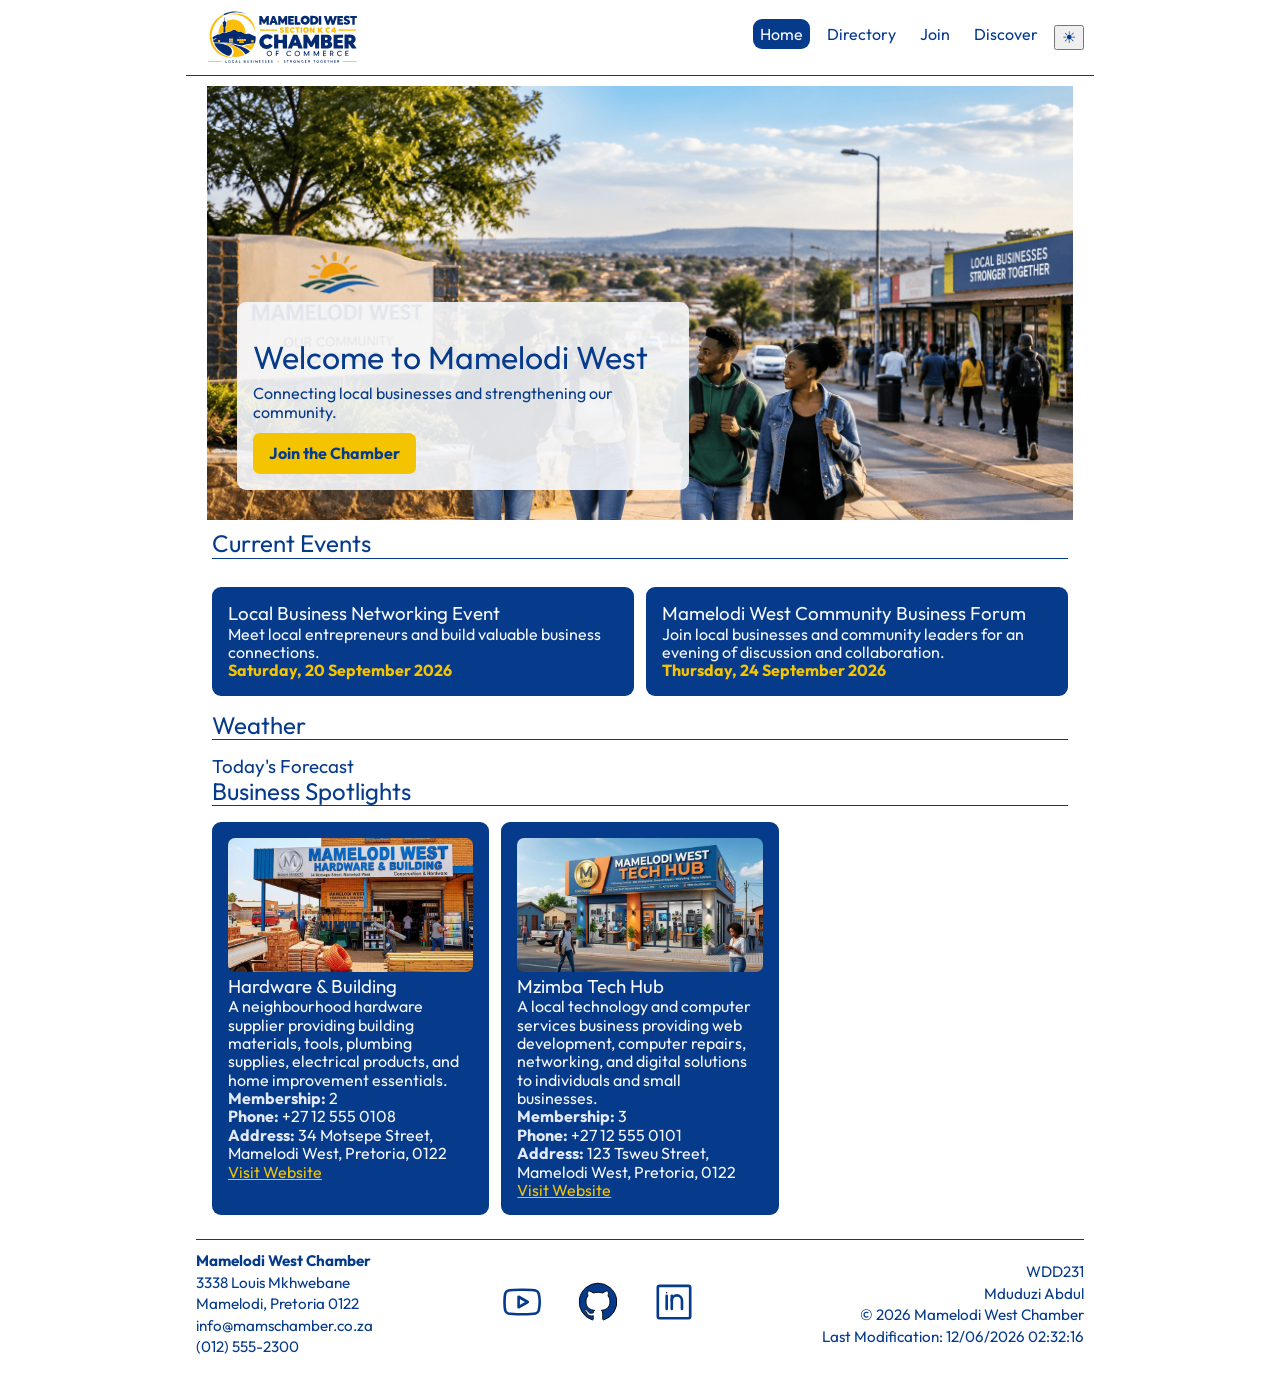
==== chamber/index.html @ 0cd4b723 "." ====
<!doctype html>
<html lang="en">
  <head>
    <meta charset="UTF-8" />
    <meta name="viewport" content="width=device-width, initial-scale=1.0" />
    <meta name="author" content="Mduduzi Abdul Mahlangu" />
    <meta
      name="description"
      content="Home page for Mamelodi West Chamber of Commerce."
    />
    <link rel="preconnect" href="https://fonts.googleapis.com" />
    <link rel="preconnect" href="https://fonts.gstatic.com" crossorigin />
    <link
      href="https://fonts.googleapis.com/css2?family=Outfit:wght@100..900&display=swap"
      rel="stylesheet"
    />
    <meta
      property="og:title"
      content="Mamelodi West Chamber of Commerce Home page"
    />
    <meta
      property="og:description"
      content="Discover local businesses in our community, the chamber is a great place to start exploring your options."
    />
    <meta
      property="og:image"
      content="https://abdulmahl.github.io/wdd231/chamber/images/chamber-share.png"
    />
    <meta
      property="og:url"
      content="https://abdulmahl.github.io/wdd231/chamber/directory.html"
    />
    <link rel="stylesheet" href="styles/normalize.css" />
    <link rel="stylesheet" href="styles/small.css" />
    <link rel="stylesheet" href="styles/larger.css" />
    <link rel="icon" href="images/favicon.ico" />
    <title>Mamelodi West Chamber - Home Page</title>
    <script src="scripts/index.js" defer></script>
    <script type="module" src="scripts/date_time.js"></script>
    <script type="module" src="scripts/hamburger_button.js"></script>
    <script type="module" src="scripts/weather.js"></script>
  </head>
  <body>
    <div class="site-header">
      <header>
        <a href="#">
          <img src="images/logo_light.svg" alt="Site Logo" />
        </a>
        <button
          class="theme-button-small theme-toggle"
          aria-label="Toggle dark mode"
        >
          &#9728;
        </button>
        <button
          type="button"
          id="ham-btn"
          class="hamburger"
          aria-label="Open Navigation"
        >
          <span class="button-shoosher">Hello</span>
        </button>
      </header>
      <nav id="menuItems">
        <ul>
          <li>
            <a href="index.html" class="active">Home</a>
          </li>
          <li>
            <a href="directory.html" class="">Directory</a>
          </li>
          <li>
            <a href="join.html" class="">Join</a>
          </li>
          <li>
            <a href="discover.html" class="">Discover</a>
          </li>
        </ul>
        <button
          class="theme-button-large theme-toggle"
          aria-label="Toggle dark mode"
        >
          &#9728;
        </button>
      </nav>
    </div>

    <main>
      <section class="hero">
        <img
          src="images/hero.png"
          alt="Mamelodi West community"
          width="1200"
          height="600"
        />

        <div class="hero-content">
          <h1>Welcome to Mamelodi West</h1>
          <p>Connecting local businesses and strengthening our community.</p>
          <a href="join.html" class="cta-button">Join the Chamber</a>
        </div>
      </section>

      <section class="home-section events-section">
        <h2>Current Events</h2>

        <article class="event-card">
          <h3>Local Business Networking Event</h3>
          <p>
            Meet local entrepreneurs and build valuable business connections.
          </p>
          <p><strong>Saturday, 20 September 2026</strong></p>
        </article>

        <article class="event-card">
          <h3>Mamelodi West Community Business Forum</h3>
          <p>
            Join local businesses and community leaders for an evening of
            discussion and collaboration.
          </p>
          <p><strong>Thursday, 24 September 2026</strong></p>
        </article>
      </section>

      <section class="home-section weather-section">
        <h2>Weather</h2>

        <div id="forecast">
          <h3>Today's Forecast</h3>
          <div id="forecast-container"></div>
        </div>
      </section>

      <section class="home-section">
        <h2>Business Spotlights</h2>

        <div id="spotlight-container" class="spotlight-container">
          <p>Loading business spotlights...</p>
        </div>
      </section>
    </main>

    <footer>
      <div class="footer-content">
        <div class="footer-info">
          <p class="footer-title">Mamelodi West Chamber</p>
          <p>3338 Louis Mkhwebane</p>
          <p>Mamelodi, Pretoria 0122</p>
          <p>
            <a href="mailto:info@mamschamber.co.za">info@mamschamber.co.za</a>
          </p>
          <p><a href="tel:2235552300">(012) 555-2300</a></p>
        </div>

        <div class="footer-socials">
          <a
            href="https://www.youtube.com/@_abdulmahl"
            target="_blank"
            rel="noopener"
            aria-label="YouTube"
          >
            <img
              src="images/footer-icons/youtube-svgrepo-com.svg"
              alt="YouTube Icon"
              class="social-icon"
            />
          </a>
          <a
            href="https://github.com/abdulmahl"
            target="_blank"
            rel="noopener"
            aria-label="GitHub"
          >
            <img
              src="images/footer-icons/github-svgrepo-com.svg"
              alt="GitHub Icon"
              class="social-icon"
            />
          </a>
          <a
            href="https://www.linkedin.com/in/abdul-mahlangu/"
            target="_blank"
            rel="noopener"
            aria-label="LinkedIn"
          >
            <img
              src="images/footer-icons/linkedin-svgrepo-com.svg"
              alt="LinkedIn Icon"
              class="social-icon"
            />
          </a>
        </div>

        <div class="footer-details">
          <p>WDD231</p>
          <p>Mduduzi Abdul</p>
          <p>&copy; <span id="currentyear"></span> Mamelodi West Chamber</p>
          <p id="lastModified"></p>
        </div>
      </div>
    </footer>
  </body>
</html>
---- chamber/styles/small.css ----
* {
  font-family: "Outfit", sans-serif;
  font-optical-sizing: auto;
  font-weight: 400;
  font-style: normal;
  margin: 0;
  color: #063b8c;
}

header {
  display: grid;
  grid-template-columns: 1fr 44px 44px;
  padding: 10px;
  align-items: center;
  column-gap: 6px;
  border-bottom: #063b8c solid 1px;
}

.site-header {
  padding: 10px;
}

header img {
  display: block;
  width: 40%;
  height: auto;
}

.theme-button-large {
  display: none;
}

.hamburger {
  background: none;
  border: none;
  color: #063b8c;
  cursor: pointer;
  font-size: 2.2rem;
  margin-top: -9px;
}

.hamburger::after {
  content: "\2630";
}

.hamburger.open::after {
  content: "\00D7";
}

.button-shoosher {
  display: none;
}

nav {
  display: none;
}

nav.show {
  display: flex;
  padding: 10px;
  border-bottom: #063b8c solid 1px;
}

nav.show ul {
  display: flex;
  flex-direction: column;
  list-style: none;
  padding: 0;
  gap: 12px;
}

nav.show ul a {
  text-decoration: none;
  color: #063b8c;
  padding: 3px 5px;
  border-radius: 9px;
}

nav.show ul a.active {
  background-color: #063b8c;
  color: #f7f9fc;
  cursor: default;
}

.dir-heading {
  display: flex;
  align-items: center;
  justify-content: space-between;
  padding: 10px;
}

.view-buttons {
  display: flex;
  gap: 7px;
}

.view-buttons button {
  padding: 6px 12px;
  cursor: pointer;
  border: 1px solid #063b8c;
  background-color: #f7f9fc;
  border-radius: 6px;
  font-weight: 600;
}

.view-buttons button.active-view {
  background-color: #063b8c;
  color: #f7f9fc;
}

.business-members.grid-view {
  display: grid;
  grid-template-columns: 1fr;
  gap: 12px;
  padding: 10px;
}

.member-card {
  display: flex;
  flex-direction: column;
  padding: 10px;
  gap: 9px;
  background-color: #063b8c;
  border-radius: 9px;
}

.member-card img {
  width: 39%;
  height: auto;
  border-radius: 9px;
}

.image-wrapper {
  display: flex;
  justify-content: start;
  gap: 9px;
}

.title-container h2,
.title-container p {
  color: #f7f9fc;
}

.title-container h2 {
  border-bottom: #f5c400 solid 1px;
}

.contact-wrapper {
  display: flex;
  flex-direction: column;
  gap: 12px;
}

.contact-wrapper a {
  color: #f7f9fc;
  text-decoration: none;
}

.business-members.list-view {
  display: flex;
  flex-direction: column;
  gap: 0;
  padding: 10px;
}

.business-members.list-view .member-card {
  flex-direction: column;
  align-items: start;
  justify-content: space-between;
  border: 1px solid #063b8c;
  border-bottom: none;
  border-radius: 0;
  padding: 10px 14px;
}

.business-members.list-view .member-card:last-child {
  border-bottom: 1px solid #063b8c;
}

.business-members.list-view .member-card:nth-child(odd) {
  background-color: #f7f9fc;
}

.business-members.list-view .member-card:nth-child(even) {
  background-color: #e2e9f5;
}

.business-members.list-view .member-card h2,
.business-members.list-view .member-card p,
.business-members.list-view .member-card a {
  color: #063b8c;
}

.business-members.list-view .member-card img,
.business-members.list-view .member-card .title-container p {
  display: none;
}

.business-members.list-view .member-card .title-container h2 {
  border-bottom: none;
  font-size: 1.1rem;
}

.business-members.list-view .contact-wrapper {
  flex-direction: column;
  gap: 14px;
  align-items: start;
}

/* Home Page styling */
.hero {
  position: relative;
  margin: 0 1rem 1rem;
}

.hero img {
  display: block;
  width: 100%;
  height: auto;
}

.hero-content h1 {
  margin-bottom: 0.5rem;
}

.cta-button {
  display: inline-block;
  margin-top: 0.75rem;
  padding: 0.7rem 1rem;
  background-color: #f5c400;
  color: #063b8c;
  text-decoration: none;
  font-weight: 700;
  border-radius: 7px;
}

.home-section {
  padding: 0 1rem;
}

.home-section h2 {
  border-bottom: 1px solid #063b8c;
  margin-bottom: 1rem;
}

.event-card,
.spotlight-card {
  padding: 1rem;
  margin-bottom: 1rem;
  border-radius: 9px;
  background-color: #063b8c;
  color: #f7f9fc;
}

.event-card h3,
.event-card p,
.spotlight-card h3,
.spotlight-card p {
  color: #f7f9fc;
}

.event-card p strong {
  color: #f5c400;
}

.spotlight-card img {
  width: 100%;
  height: auto;
  border-radius: 7px;
}

.home-member-card {
  display: flex;
  flex-direction: column;
  align-items: start;
  color: #e2e9f5;
}

.home-member-card p strong {
  color: #e2e9f5;
}

.spotlight-card a {
  color: #f5c400;
}

#forecast-container {
  display: grid;
  gap: 10px;
}

.forecast-card {
  padding: 1rem;
  border: 1px solid #063b8c;
  border-radius: 9px;
}

/* End of home page styling */

footer {
  padding: 1.5rem 1rem;
}

.footer-content {
  display: flex;
  flex-direction: column;
  align-items: center;
  text-align: center;
  gap: 1.5rem;
  border-top: #063b8c solid 1px;
  padding-top: 12px;
}

.footer-info,
.footer-details {
  display: flex;
  flex-direction: column;
  gap: 0.25rem;
}

.footer-title {
  font-weight: 700;
}

.footer-info p,
.footer-info a,
.footer-details p {
  font-size: 0.95rem;
  text-decoration: none;
}

.footer-socials {
  display: flex;
  gap: 1.25rem;
  align-items: center;
  justify-content: center;
}

.footer-socials img {
  width: 42px;
  height: 42px;
}
---- chamber/styles/larger.css ----
@media only screen and (min-width: 38rem) {
  header img {
    width: 23%;
  }

  .site-header {
    padding: 0 10px;
  }

  .business-members.grid-view {
    grid-template-columns: repeat(auto-fit, minmax(300px, 1fr));
    padding: 5px 10px;
  }

  .dir-heading {
    padding: 15px 15px 0;
  }

  nav.show ul a:hover {
    background-color: #063b8c;
    color: #f7f9fc;
  }

  .business-members.list-view .contact-wrapper {
    flex-direction: row;
    align-items: center;
  }

  .business-members.list-view .member-card {
    flex-direction: row;
    align-items: center;
  }

  .hero {
    margin: 0.666rem;
  }

  .hero-content {
    position: absolute;
    left: 10px;
    right: 10px;
    bottom: 10px;
    padding: 1rem;
    background-color: rgba(247, 249, 252, 0.9);
    border-radius: 9px;
  }

  .footer-socials img {
    padding: 7px;
  }

  .footer-socials img:hover {
    background-color: #f5c400;
    border-radius: 100%;
  }
}

@media only screen and (min-width: 45rem) {
  .site-header,
  main,
  nav,
  footer {
    max-width: 888px;
    margin: 0 auto;
  }

  .theme-button-small {
    display: none;
  }

  .theme-button-large {
    display: flex;
  }

  header img {
    width: 35%;
  }

  header {
    border-bottom: none;
  }

  .hamburger {
    display: none;
  }

  .site-header {
    display: flex;
    align-items: center;
    border-bottom: #063b8c solid 1px;
  }

  nav {
    display: flex;
    gap: 9px;
  }

  nav ul {
    display: flex;
    list-style-type: none;
    gap: 10px;
    padding: 0;
  }

  nav ul a {
    text-decoration: none;
    padding: 5px 7px;
    border-radius: 9px;
  }

  nav ul a:hover {
    background-color: #063b8c;
    color: #f7f9fc;
  }

  nav ul a.active {
    background-color: #063b8c;
    color: #f7f9fc;
    cursor: default;
  }

  .business-members.grid-view {
    grid-template-columns: repeat(3, 1fr);
  }

  .hero-content {
    left: 30px;
    right: auto;
    bottom: 30px;
    max-width: 420px;
  }

  .spotlight-container {
    display: grid;
    grid-template-columns: repeat(3, 1fr);
    gap: 12px;
  }

  .spotlight-card {
    margin-bottom: 0;
  }

  #forecast-container {
    grid-template-columns: repeat(3, 1fr);
  }

  .events-section {
    display: grid;
    grid-template-columns: repeat(2, 1fr);
    gap: 12px;
  }

  .events-section h2 {
    grid-column: 1 / -1;
  }

  /* Desktop Footer Row Layout */
  .footer-content {
    flex-direction: row;
    justify-content: space-between;
    align-items: center;
    text-align: left;
  }

  .footer-details {
    text-align: right;
  }
}
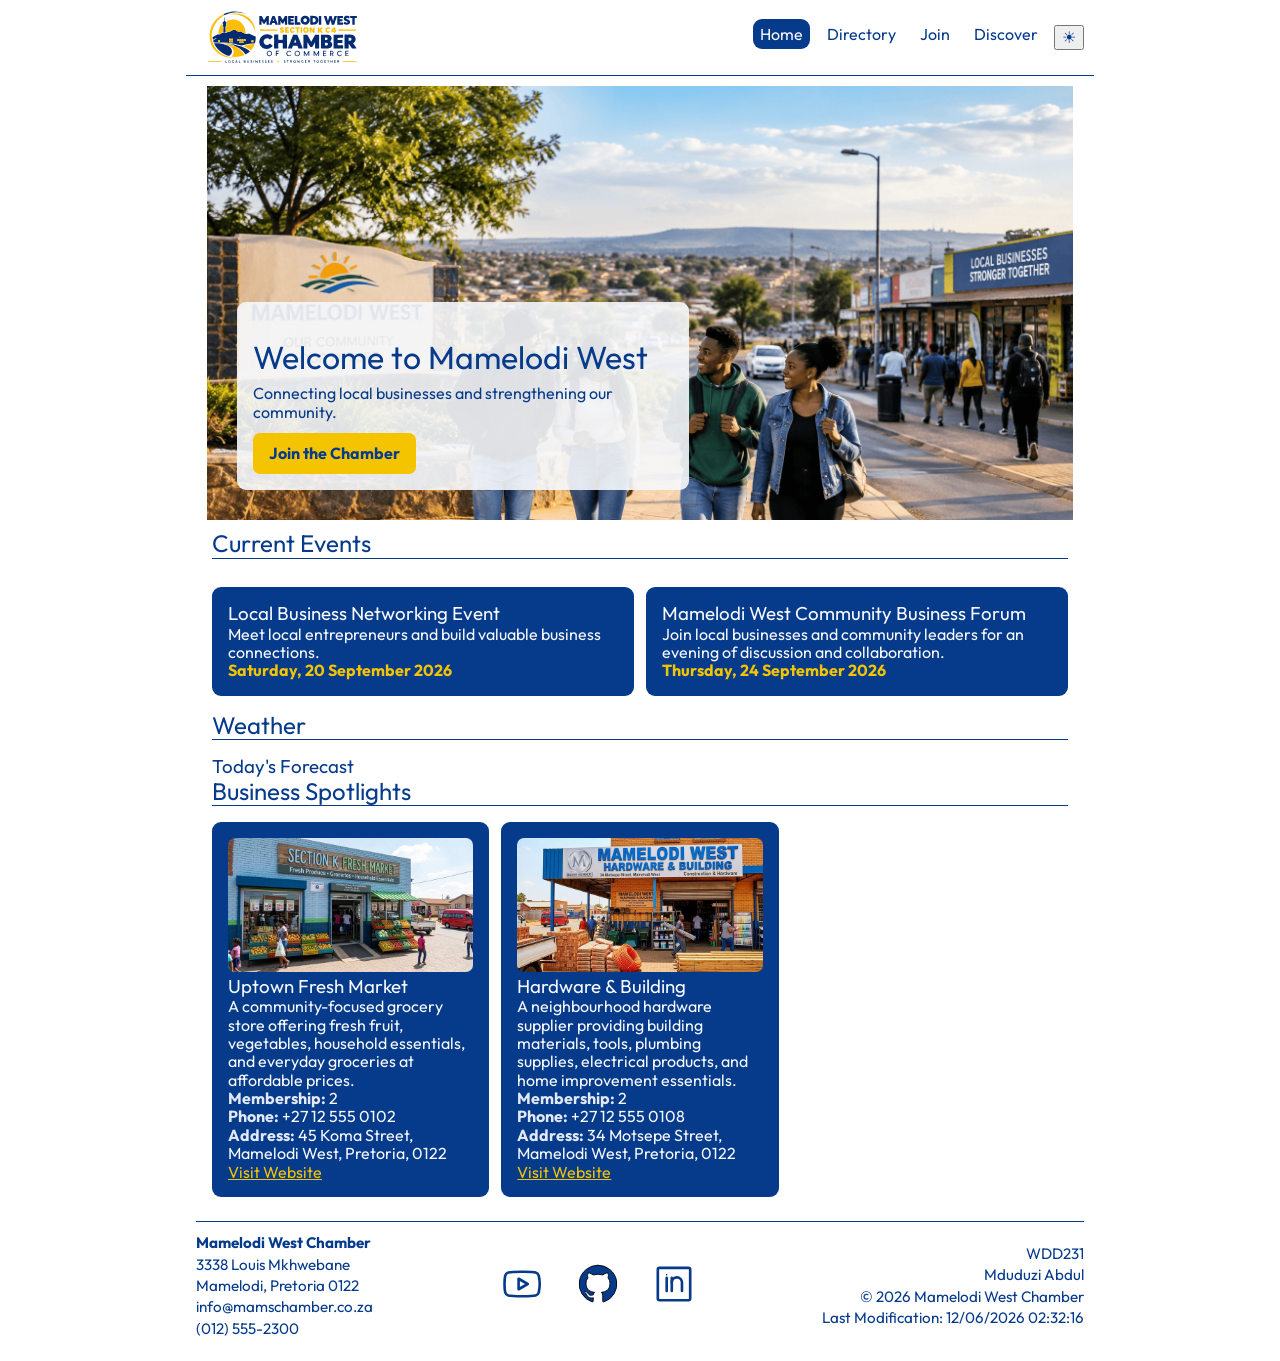
==== commit 4ba06d02: "." ====
--- a/chamber/index.html
+++ b/chamber/index.html
@@ -20,7 +20,7 @@
     />
     <meta
       property="og:description"
-      content="Discover local businesses in our community, the chamber is a great place to start exploring your options."
+      content="Discover local businesses and community opportunities in Mamelodi West through the Chamber."
     />
     <meta
       property="og:image"
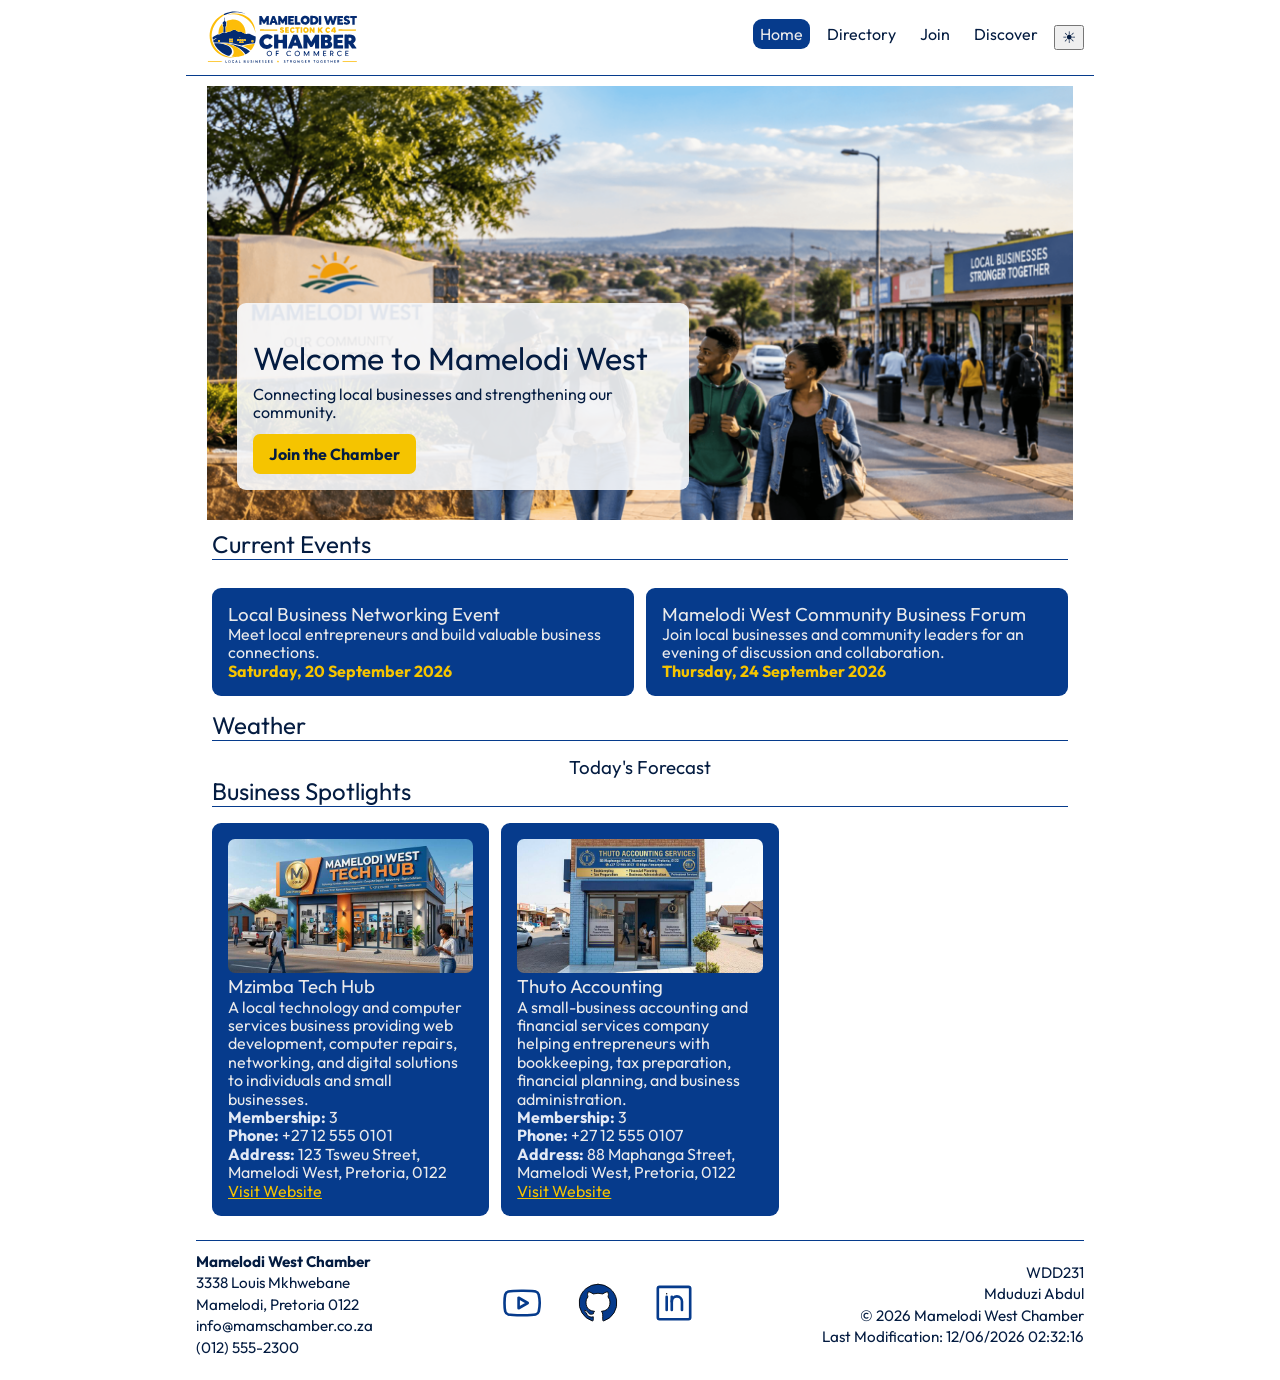
==== commit 56e80723: "." ====
--- a/chamber/index.html
+++ b/chamber/index.html
@@ -20,7 +20,7 @@
     />
     <meta
       property="og:description"
-      content="Discover local businesses and community opportunities in Mamelodi West through the Chamber."
+      content="Discover local businesses, community opportunities, services, and events in Mamelodi West through the Chamber."
     />
     <meta
       property="og:image"
--- a/chamber/styles/small.css
+++ b/chamber/styles/small.css
@@ -1,10 +1,21 @@
+:root {
+  --primary-color: #063b8c;
+  --secondary-color: #f5c400;
+  --background-color: #f7f9fc;
+  --text-color-dark: #041c41;
+  --text-color-light: #eaeaeb;
+  --odd: #eaf1fa;
+  --even: #e2e9f5;
+  --font-family: "Outfit";
+}
+
 * {
-  font-family: "Outfit", sans-serif;
+  font-family: var(--font-family), sans-serif;
   font-optical-sizing: auto;
   font-weight: 400;
   font-style: normal;
   margin: 0;
-  color: #063b8c;
+  color: var(--text-color-dark);
 }
 
 header {
@@ -13,7 +24,7 @@
   padding: 10px;
   align-items: center;
   column-gap: 6px;
-  border-bottom: #063b8c solid 1px;
+  border-bottom: var(--primary-color) solid 1px;
 }
 
 .site-header {
@@ -33,7 +44,7 @@
 .hamburger {
   background: none;
   border: none;
-  color: #063b8c;
+  color: var(--primary-color);
   cursor: pointer;
   font-size: 2.2rem;
   margin-top: -9px;
@@ -58,7 +69,7 @@
 nav.show {
   display: flex;
   padding: 10px;
-  border-bottom: #063b8c solid 1px;
+  border-bottom: var(--primary-color) solid 1px;
 }
 
 nav.show ul {
@@ -71,14 +82,14 @@
 
 nav.show ul a {
   text-decoration: none;
-  color: #063b8c;
+  color: var(--text-color-dark);
   padding: 3px 5px;
   border-radius: 9px;
 }
 
 nav.show ul a.active {
-  background-color: #063b8c;
-  color: #f7f9fc;
+  background-color: var(--primary-color);
+  color: var(--text-color-light);
   cursor: default;
 }
 
@@ -97,15 +108,15 @@
 .view-buttons button {
   padding: 6px 12px;
   cursor: pointer;
-  border: 1px solid #063b8c;
-  background-color: #f7f9fc;
+  border: 1px solid var(--primary-color);
+  background-color: var(--background-color);
   border-radius: 6px;
   font-weight: 600;
 }
 
 .view-buttons button.active-view {
-  background-color: #063b8c;
-  color: #f7f9fc;
+  background-color: var(--primary-color);
+  color: var(--text-color-light);
 }
 
 .business-members.grid-view {
@@ -120,7 +131,7 @@
   flex-direction: column;
   padding: 10px;
   gap: 9px;
-  background-color: #063b8c;
+  background-color: var(--primary-color);
   border-radius: 9px;
 }
 
@@ -138,11 +149,11 @@
 
 .title-container h2,
 .title-container p {
-  color: #f7f9fc;
+  color: var(--text-color-light);
 }
 
 .title-container h2 {
-  border-bottom: #f5c400 solid 1px;
+  border-bottom: var(--secondary-color) solid 1px;
 }
 
 .contact-wrapper {
@@ -152,7 +163,7 @@
 }
 
 .contact-wrapper a {
-  color: #f7f9fc;
+  color: var(--text-color-light);
   text-decoration: none;
 }
 
@@ -167,28 +178,28 @@
   flex-direction: column;
   align-items: start;
   justify-content: space-between;
-  border: 1px solid #063b8c;
+  border: 1px solid var(--primary-color);
   border-bottom: none;
   border-radius: 0;
   padding: 10px 14px;
 }
 
 .business-members.list-view .member-card:last-child {
-  border-bottom: 1px solid #063b8c;
+  border-bottom: 1px solid var(--primary-color);
 }
 
 .business-members.list-view .member-card:nth-child(odd) {
-  background-color: #f7f9fc;
+  background-color: var(--odd);
 }
 
 .business-members.list-view .member-card:nth-child(even) {
-  background-color: #e2e9f5;
+  background-color: var(--even);
 }
 
 .business-members.list-view .member-card h2,
 .business-members.list-view .member-card p,
 .business-members.list-view .member-card a {
-  color: #063b8c;
+  color: var(--text-color-dark);
 }
 
 .business-members.list-view .member-card img,
@@ -227,19 +238,25 @@
   display: inline-block;
   margin-top: 0.75rem;
   padding: 0.7rem 1rem;
-  background-color: #f5c400;
-  color: #063b8c;
+  background-color: var(--secondary-color);
+  color: var(--text-color-dark);
   text-decoration: none;
   font-weight: 700;
   border-radius: 7px;
 }
 
+.cta-button:hover {
+  background-color: var(--primary-color);
+  transition: ease-in-out;
+  color: var(--text-color-light);
+}
+
 .home-section {
   padding: 0 1rem;
 }
 
 .home-section h2 {
-  border-bottom: 1px solid #063b8c;
+  border-bottom: 1px solid var(--primary-color);
   margin-bottom: 1rem;
 }
 
@@ -248,19 +265,19 @@
   padding: 1rem;
   margin-bottom: 1rem;
   border-radius: 9px;
-  background-color: #063b8c;
-  color: #f7f9fc;
+  background-color: var(--primary-color);
+  color: var(--text-color-light);
 }
 
 .event-card h3,
 .event-card p,
 .spotlight-card h3,
 .spotlight-card p {
-  color: #f7f9fc;
+  color: var(--text-color-light);
 }
 
 .event-card p strong {
-  color: #f5c400;
+  color: var(--secondary-color);
 }
 
 .spotlight-card img {
@@ -273,25 +290,110 @@
   display: flex;
   flex-direction: column;
   align-items: start;
-  color: #e2e9f5;
+  color: var(--even);
 }
 
 .home-member-card p strong {
-  color: #e2e9f5;
+  color: var(--even);
 }
 
 .spotlight-card a {
-  color: #f5c400;
-}
-
-#forecast-container {
+  color: var(--secondary-color);
+}
+
+.weather-icon {
+  display: flex;
+  flex-direction: column;
+  align-items: center;
+}
+
+#forecast h3 {
+  text-align: center;
+}
+
+.weather-card {
+  max-width: 450px;
+  margin: 1rem auto;
+  padding: 0.555rem;
+  background-color: var(--background-color);
+  border-radius: 16px;
+  box-shadow: 0 4px 15px var(--primary-color);
+  border-top: 6px solid var(--secondary-color);
+}
+
+.weather-header {
+  display: flex;
+  justify-content: space-between;
+  align-items: center;
+  padding: 0.3rem;
+  border-radius: 16px;
+  background: var(--even);
+}
+
+.weather-header h2 {
+  margin: 0;
+  color: var(--text-color-dark);
+  font-size: 1rem;
+}
+
+.weather-header p {
+  margin: 0.4rem 0 0;
+  text-transform: capitalize;
+  color: var(--text-color-dark);
+}
+
+.weather-header img {
+  width: 77px;
+  height: 77px;
+}
+
+.current-temperature {
+  display: flex;
+  align-items: flex-start;
+  justify-content: center;
+  margin: 0.5rem 0 1.5rem;
+  color: var(--primary-color);
+}
+
+.current-temperature span:first-child {
+  font-size: 4rem;
+  font-weight: 700;
+  line-height: 1;
+}
+
+.current-temperature span:last-child {
+  font-size: 1.5rem;
+  font-weight: 600;
+}
+
+.weather-details {
   display: grid;
-  gap: 10px;
+  grid-template-columns: repeat(2, 1fr);
+  gap: 0.8rem;
+}
+
+.weather-details div {
+  padding: 0.8rem;
+  background-color: var(--background-color);
+  border-radius: 10px;
+  text-align: center;
+}
+
+.weather-details span {
+  display: block;
+  margin-bottom: 0.3rem;
+  color: var(--primary-color);
+  font-size: 0.85rem;
+}
+
+.weather-details strong {
+  color: var(--primary-color);
+  font-size: 1.1rem;
 }
 
 .forecast-card {
   padding: 1rem;
-  border: 1px solid #063b8c;
+  border: 1px solid var(--primary-color);
   border-radius: 9px;
 }
 
@@ -307,7 +409,7 @@
   align-items: center;
   text-align: center;
   gap: 1.5rem;
-  border-top: #063b8c solid 1px;
+  border-top: var(--primary-color) solid 1px;
   padding-top: 12px;
 }
 
--- a/chamber/styles/larger.css
+++ b/chamber/styles/larger.css
@@ -1,3 +1,14 @@
+:root {
+  --primary-color: #063b8c;
+  --secondary-color: #f5c400;
+  --background-color: #f7f9fc;
+  --text-color-dark: #041c41;
+  --text-color-light: #eaeaeb;
+  --odd: #eaf1fa;
+  --even: #e2e9f5;
+  --font-family: "Outfit";
+}
+
 @media only screen and (min-width: 38rem) {
   header img {
     width: 23%;
@@ -17,7 +28,7 @@
   }
 
   nav.show ul a:hover {
-    background-color: #063b8c;
+    background-color: var(--primary-color);
     color: #f7f9fc;
   }
 
@@ -45,12 +56,24 @@
     border-radius: 9px;
   }
 
+  .weather-icon {
+    flex-direction: column-reverse;
+  }
+
+  .weather-header h2 {
+    font-size: 1.5rem;
+  }
+
+  .current-temperature span:first-child {
+    font-size: 3.5rem;
+  }
+
   .footer-socials img {
     padding: 7px;
   }
 
   .footer-socials img:hover {
-    background-color: #f5c400;
+    background-color: var(--secondary-color);
     border-radius: 100%;
   }
 }
@@ -87,7 +110,7 @@
   .site-header {
     display: flex;
     align-items: center;
-    border-bottom: #063b8c solid 1px;
+    border-bottom: var(--primary-color) solid 1px;
   }
 
   nav {
@@ -109,13 +132,13 @@
   }
 
   nav ul a:hover {
-    background-color: #063b8c;
-    color: #f7f9fc;
+    background-color: var(--primary-color);
+    color: var(--text-color-light);
   }
 
   nav ul a.active {
-    background-color: #063b8c;
-    color: #f7f9fc;
+    background-color: var(--primary-color);
+    color: var(--text-color-light);
     cursor: default;
   }
 
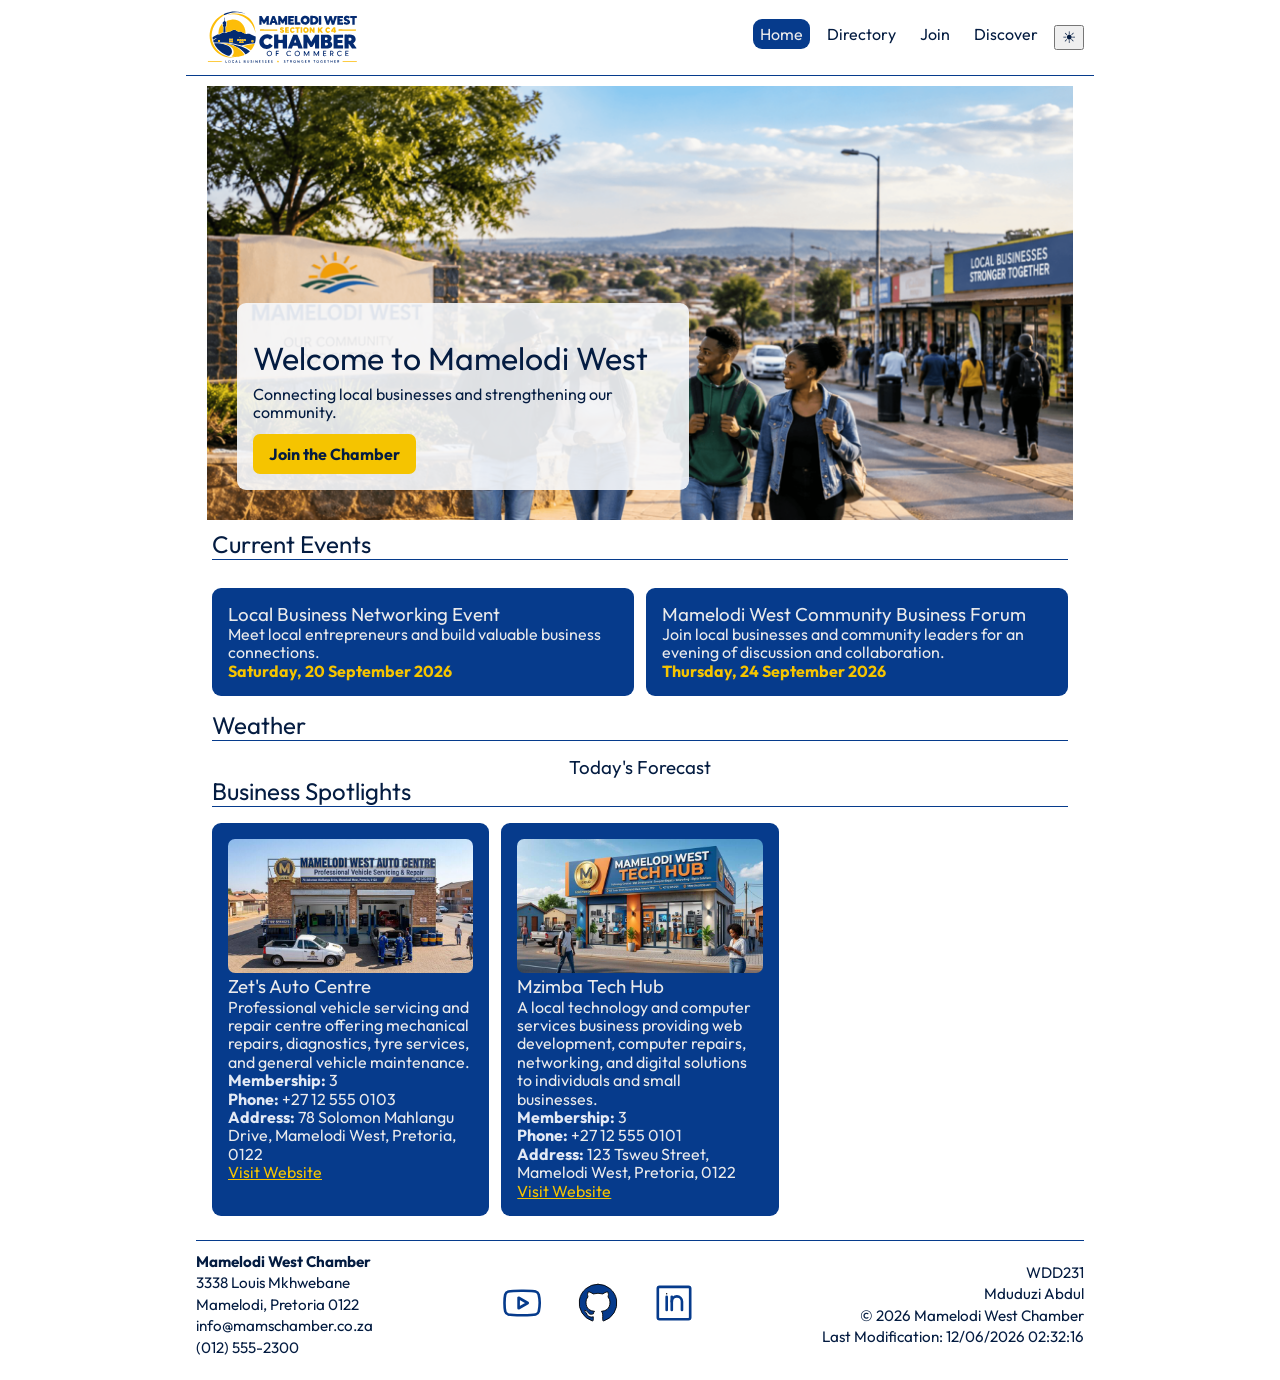
==== commit cfd24607: "." ====
--- a/chamber/index.html
+++ b/chamber/index.html
@@ -6,7 +6,7 @@
     <meta name="author" content="Mduduzi Abdul Mahlangu" />
     <meta
       name="description"
-      content="Home page for Mamelodi West Chamber of Commerce."
+      content="Home page for the Mamelodi West Chamber of Commerce, connecting local businesses and our community."
     />
     <link rel="preconnect" href="https://fonts.googleapis.com" />
     <link rel="preconnect" href="https://fonts.gstatic.com" crossorigin />
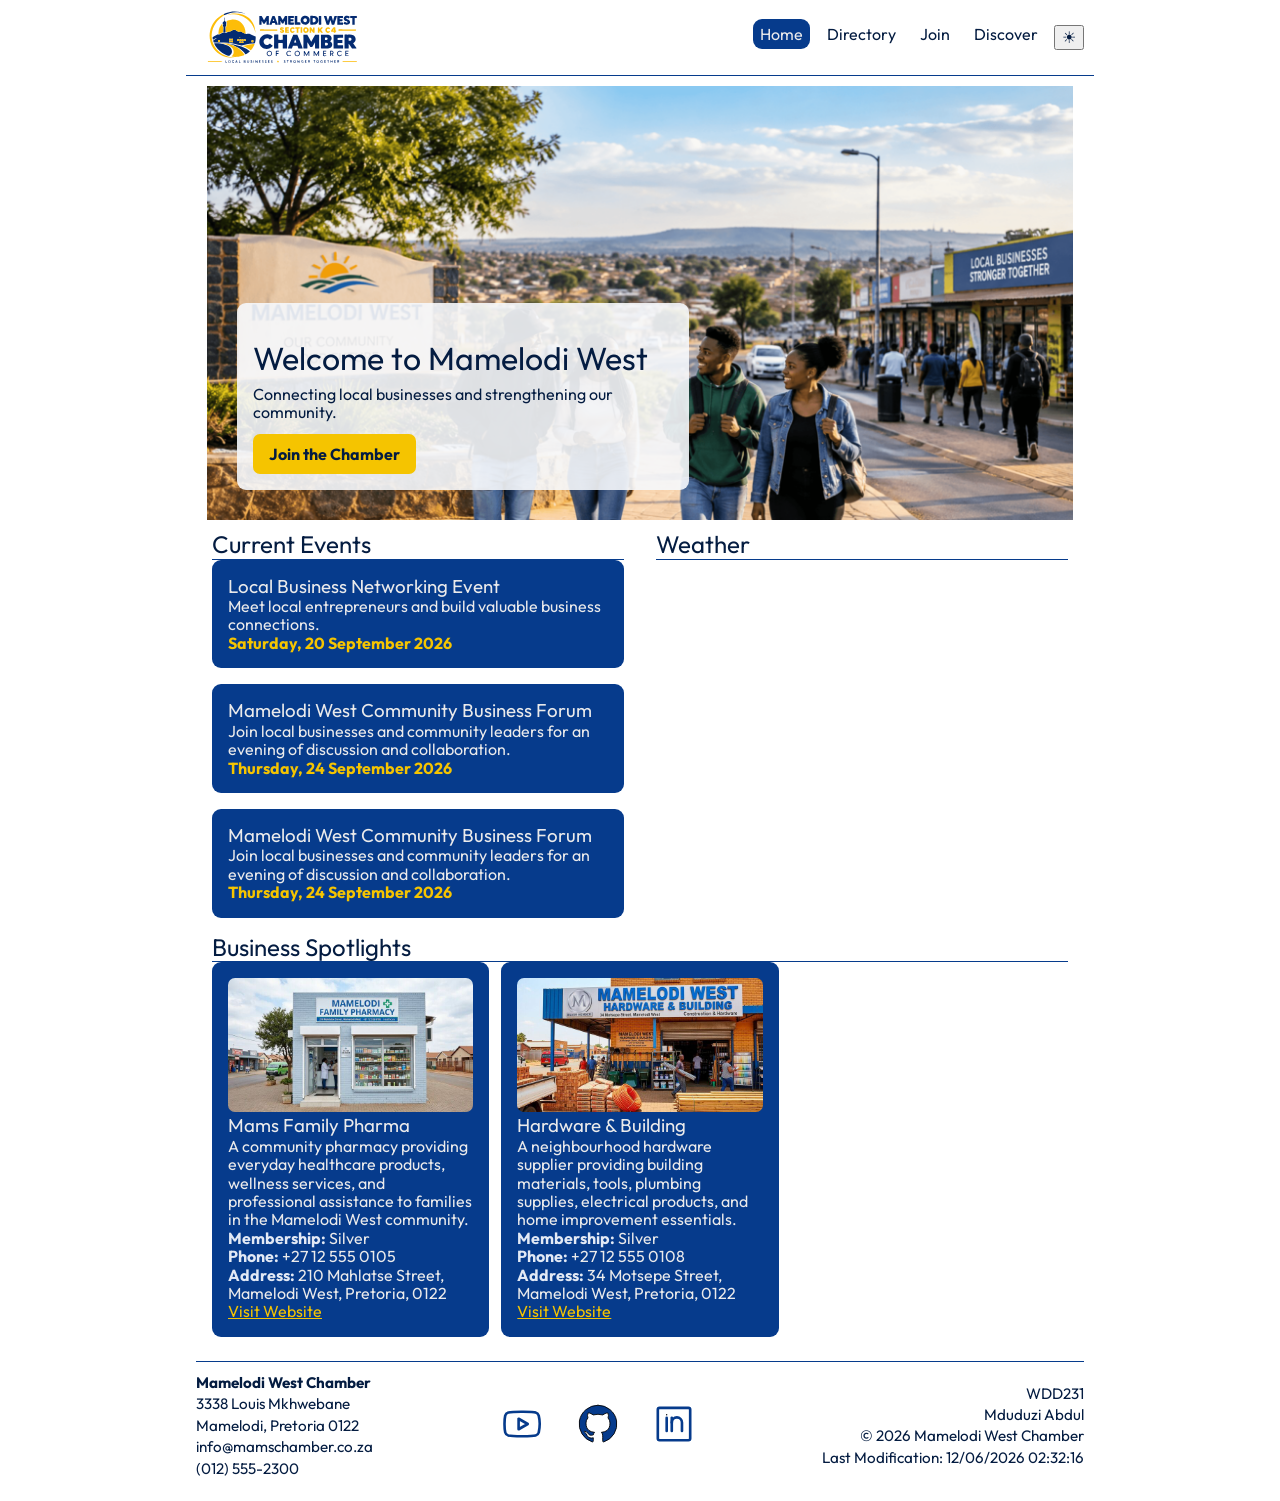
==== commit 6e530870: "." ====
--- a/chamber/index.html
+++ b/chamber/index.html
@@ -100,36 +100,45 @@
           <a href="join.html" class="cta-button">Join the Chamber</a>
         </div>
       </section>
-
-      <section class="home-section events-section">
-        <h2>Current Events</h2>
-
-        <article class="event-card">
-          <h3>Local Business Networking Event</h3>
-          <p>
-            Meet local entrepreneurs and build valuable business connections.
-          </p>
-          <p><strong>Saturday, 20 September 2026</strong></p>
-        </article>
-
-        <article class="event-card">
-          <h3>Mamelodi West Community Business Forum</h3>
-          <p>
-            Join local businesses and community leaders for an evening of
-            discussion and collaboration.
-          </p>
-          <p><strong>Thursday, 24 September 2026</strong></p>
-        </article>
-      </section>
-
-      <section class="home-section weather-section">
-        <h2>Weather</h2>
-
-        <div id="forecast">
-          <h3>Today's Forecast</h3>
-          <div id="forecast-container"></div>
-        </div>
-      </section>
+      <div class="home-section-container">
+        <section class="home-section events-section">
+          <h2>Current Events</h2>
+
+          <article class="event-card">
+            <h3>Local Business Networking Event</h3>
+            <p>
+              Meet local entrepreneurs and build valuable business connections.
+            </p>
+            <p><strong>Saturday, 20 September 2026</strong></p>
+          </article>
+
+          <article class="event-card">
+            <h3>Mamelodi West Community Business Forum</h3>
+            <p>
+              Join local businesses and community leaders for an evening of
+              discussion and collaboration.
+            </p>
+            <p><strong>Thursday, 24 September 2026</strong></p>
+          </article>
+
+          <article class="event-card">
+            <h3>Mamelodi West Community Business Forum</h3>
+            <p>
+              Join local businesses and community leaders for an evening of
+              discussion and collaboration.
+            </p>
+            <p><strong>Thursday, 24 September 2026</strong></p>
+          </article>
+        </section>
+
+        <section class="home-section weather-section">
+          <h2>Weather</h2>
+
+          <div id="forecast">
+            <div id="forecast-container"></div>
+          </div>
+        </section>
+      </div>
 
       <section class="home-section">
         <h2>Business Spotlights</h2>
--- a/chamber/styles/small.css
+++ b/chamber/styles/small.css
@@ -301,6 +301,10 @@
   color: var(--secondary-color);
 }
 
+.home-section-container {
+  display: grid;
+}
+
 .weather-icon {
   display: flex;
   flex-direction: column;
--- a/chamber/styles/larger.css
+++ b/chamber/styles/larger.css
@@ -1,14 +1,3 @@
-:root {
-  --primary-color: #063b8c;
-  --secondary-color: #f5c400;
-  --background-color: #f7f9fc;
-  --text-color-dark: #041c41;
-  --text-color-light: #eaeaeb;
-  --odd: #eaf1fa;
-  --even: #e2e9f5;
-  --font-family: "Outfit";
-}
-
 @media only screen and (min-width: 38rem) {
   header img {
     width: 23%;
@@ -29,7 +18,7 @@
 
   nav.show ul a:hover {
     background-color: var(--primary-color);
-    color: #f7f9fc;
+    color: var(--text-color-light);
   }
 
   .business-members.list-view .contact-wrapper {
@@ -168,13 +157,17 @@
   }
 
   .events-section {
-    display: grid;
-    grid-template-columns: repeat(2, 1fr);
-    gap: 12px;
+    display: flex;
+    flex-direction: column;
+    justify-content: space-between;
   }
 
-  .events-section h2 {
-    grid-column: 1 / -1;
+  .home-section-container {
+    grid-template-columns: 1fr 1fr;
+  }
+
+  .home-section h2 {
+    margin-bottom: 0rem;
   }
 
   /* Desktop Footer Row Layout */
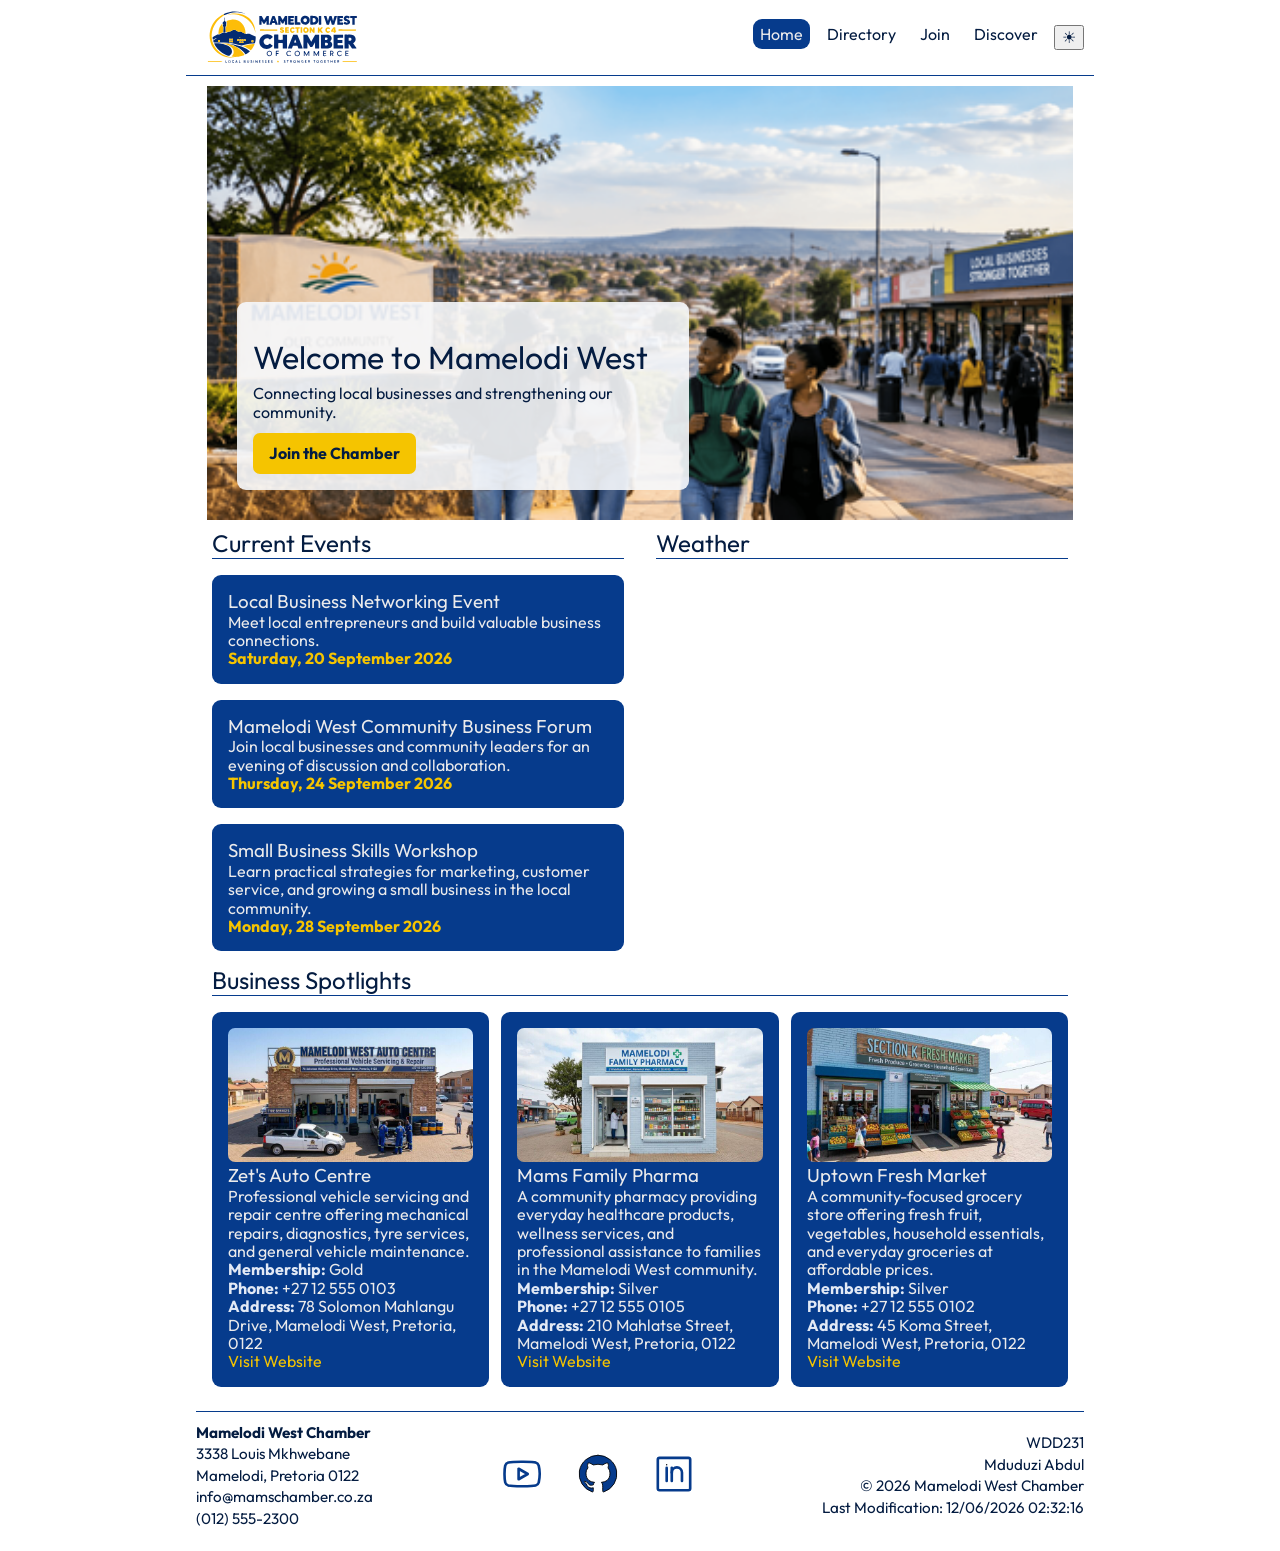
==== commit 25b631e6: "." ====
--- a/chamber/index.html
+++ b/chamber/index.html
@@ -122,12 +122,12 @@
           </article>
 
           <article class="event-card">
-            <h3>Mamelodi West Community Business Forum</h3>
+            <h3>Small Business Skills Workshop</h3>
             <p>
-              Join local businesses and community leaders for an evening of
-              discussion and collaboration.
+              Learn practical strategies for marketing, customer service, and
+              growing a small business in the local community.
             </p>
-            <p><strong>Thursday, 24 September 2026</strong></p>
+            <p><strong>Monday, 28 September 2026</strong></p>
           </article>
         </section>
 
--- a/chamber/styles/small.css
+++ b/chamber/styles/small.css
@@ -299,6 +299,14 @@
 
 .spotlight-card a {
   color: var(--secondary-color);
+  text-decoration: none;
+}
+
+.spotlight-card a:hover {
+  color: var(--text-color-light);
+  text-decoration: underline;
+  text-underline-offset: 5px;
+  transition: all ease-in-out;
 }
 
 .home-section-container {
@@ -316,7 +324,6 @@
 }
 
 .weather-card {
-  max-width: 450px;
   margin: 1rem auto;
   padding: 0.555rem;
   background-color: var(--background-color);
@@ -332,6 +339,7 @@
   padding: 0.3rem;
   border-radius: 16px;
   background: var(--even);
+  color: var(--text-color-dark);
 }
 
 .weather-header h2 {
@@ -356,7 +364,6 @@
   align-items: flex-start;
   justify-content: center;
   margin: 0.5rem 0 1.5rem;
-  color: var(--primary-color);
 }
 
 .current-temperature span:first-child {
@@ -374,6 +381,11 @@
   display: grid;
   grid-template-columns: repeat(2, 1fr);
   gap: 0.8rem;
+}
+
+.weather-details span,
+strong {
+  color: var(--text-color-dark);
 }
 
 .weather-details div {
@@ -386,13 +398,8 @@
 .weather-details span {
   display: block;
   margin-bottom: 0.3rem;
-  color: var(--primary-color);
+  color: var(--text-color-dark);
   font-size: 0.85rem;
-}
-
-.weather-details strong {
-  color: var(--primary-color);
-  font-size: 1.1rem;
 }
 
 .forecast-card {
--- a/chamber/styles/larger.css
+++ b/chamber/styles/larger.css
@@ -166,10 +166,6 @@
     grid-template-columns: 1fr 1fr;
   }
 
-  .home-section h2 {
-    margin-bottom: 0rem;
-  }
-
   /* Desktop Footer Row Layout */
   .footer-content {
     flex-direction: row;
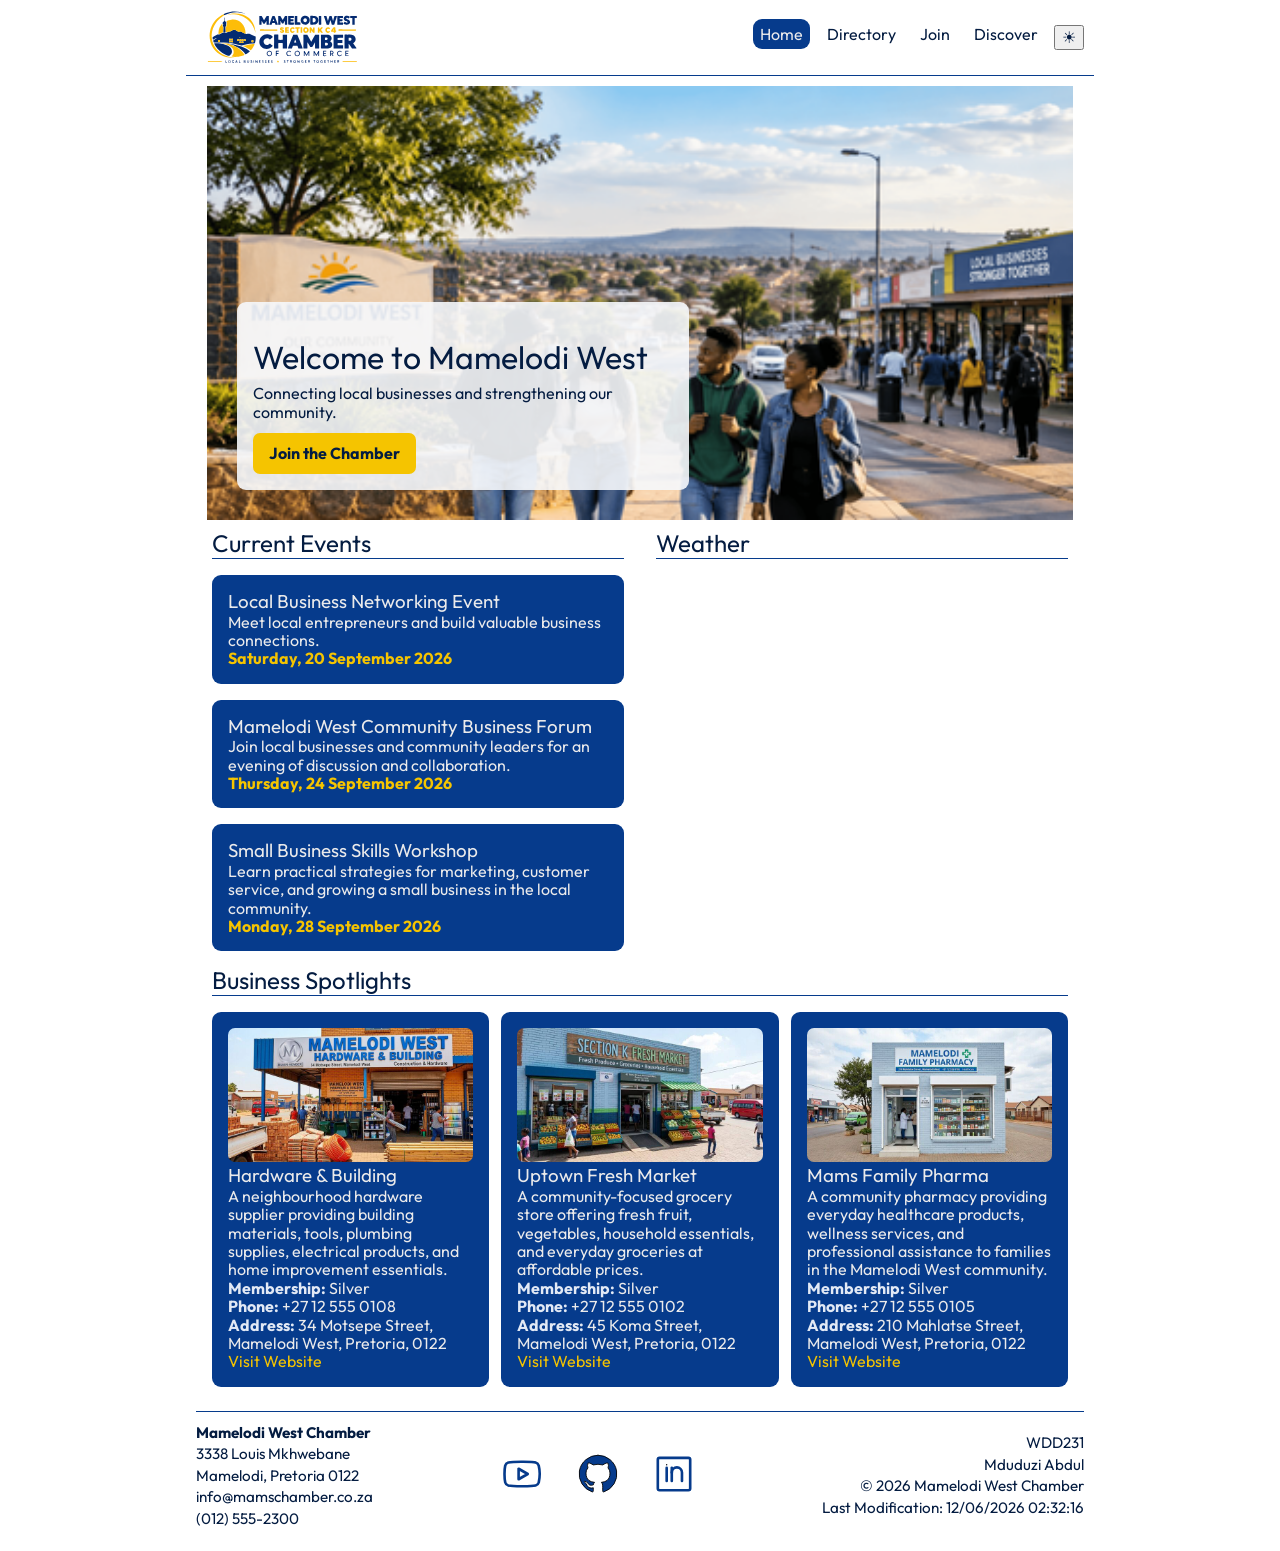
==== commit 4ae06189: "." ====
--- a/chamber/index.html
+++ b/chamber/index.html
@@ -133,7 +133,6 @@
 
         <section class="home-section weather-section">
           <h2>Weather</h2>
-
           <div id="forecast">
             <div id="forecast-container"></div>
           </div>
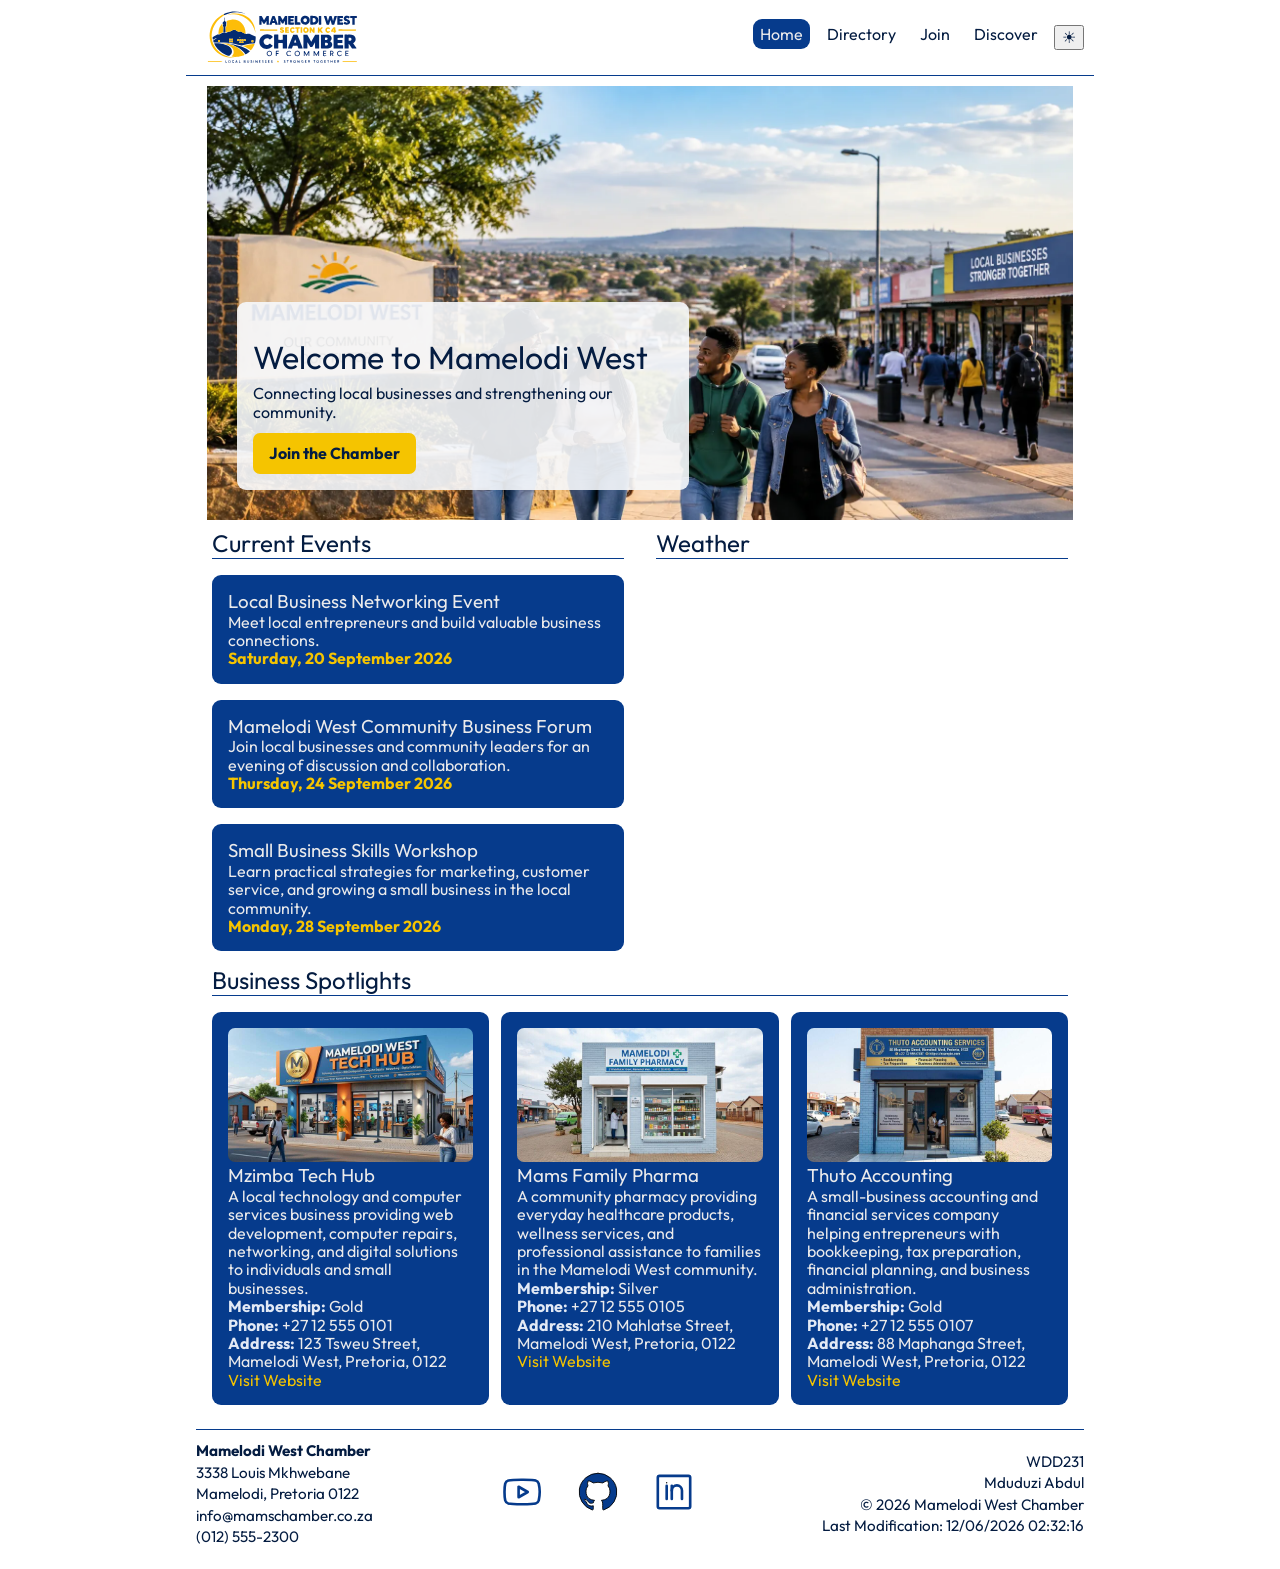
==== commit 6bf2f12d: "." ====
--- a/chamber/index.html
+++ b/chamber/index.html
@@ -88,7 +88,7 @@
     <main>
       <section class="hero">
         <img
-          src="images/hero.png"
+          src="images/hero.webp"
           alt="Mamelodi West community"
           width="1200"
           height="600"
